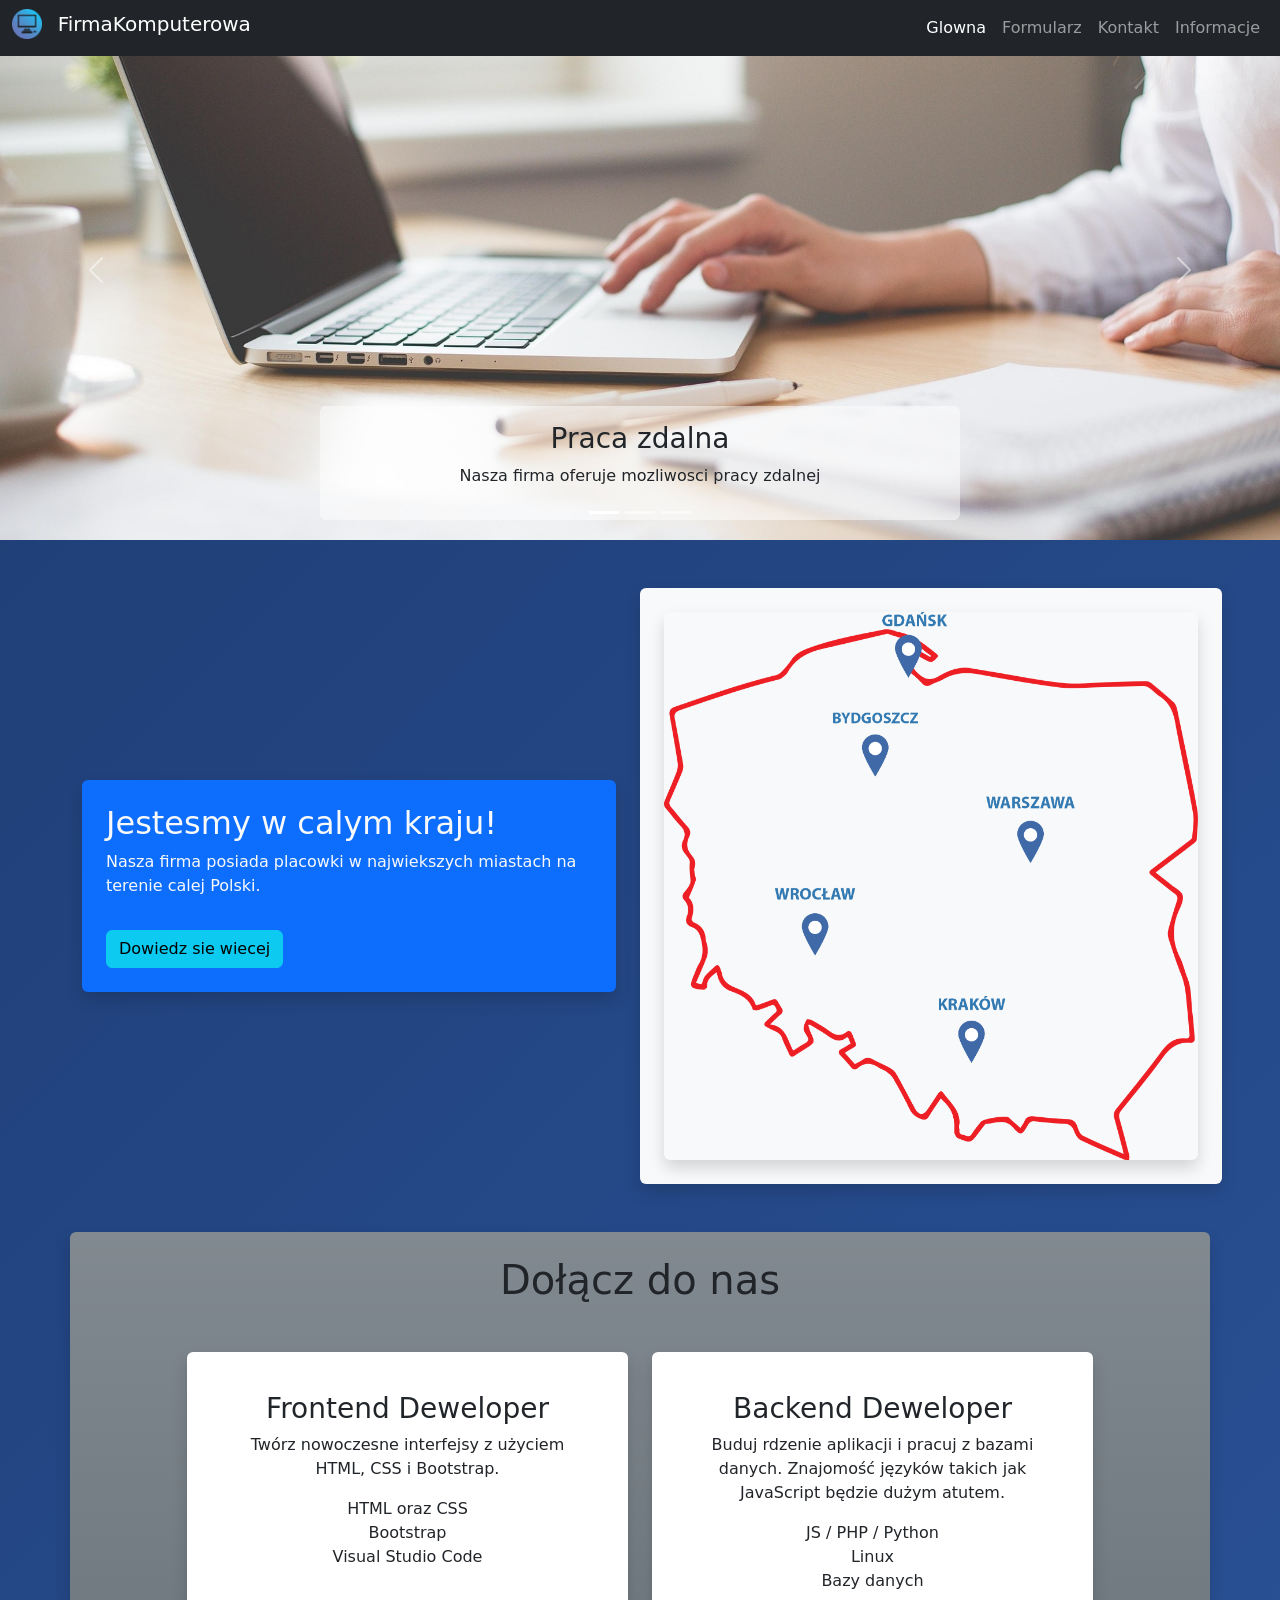
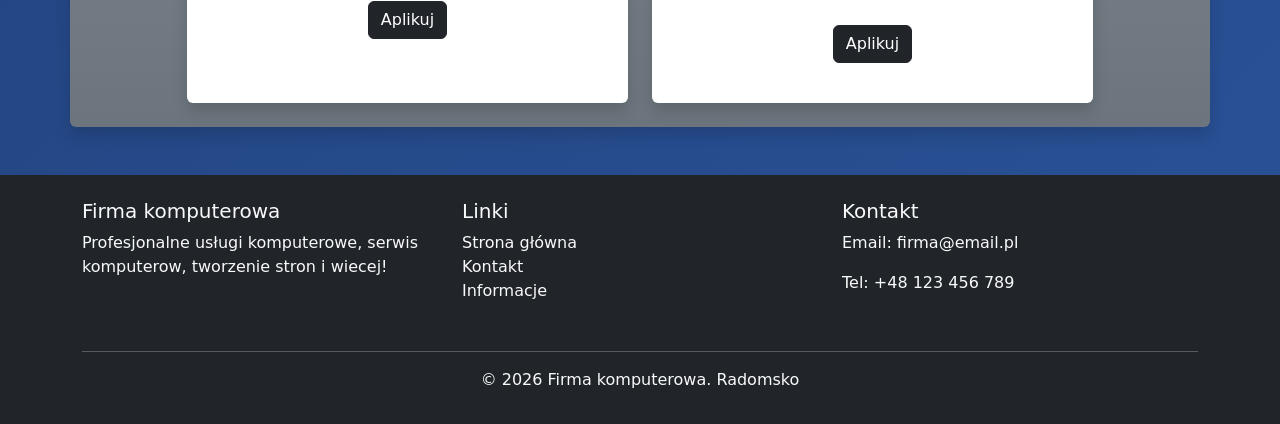
==== index.html @ c085c3e0 "komit" ====
<!DOCTYPE html>
<html lang="pl">
<head>
    <meta charset="UTF-8">
    <meta name="viewport" content="width=device-width, initial-scale=1.0">
    <title>Strona glowna</title>
    <link rel="icon" href="images/logo.jpg" type="image/jpg">
    <link rel="stylesheet" href="style.css">
    <link rel="stylesheet" href="bootstrap-5.3.8-dist/css/bootstrap.min.css">
    <script src="https://cdn.jsdelivr.net/npm/bootstrap@5.3.3/dist/js/bootstrap.bundle.min.js"></script>
</head>
<body class="bg-wlasne  min-vh-100">
<nav class="navbar navbar-expand-sm bg-dark navbar-dark fixed-top">
  <div class="container-fluid">
    <h4>
      <img src="images/logo.jpg" alt="logo" width="30" class="me-2">
    <a class="navbar-brand" href="index.html">FirmaKomputerowa</a>
    </h4>
    <button class="navbar-toggler" type="button" data-bs-toggle="collapse" data-bs-target="#navbarNav">
      <span class="navbar-toggler-icon"></span>
    </button>
    <ul class="navbar-nav">
      <li class="nav-item">
        <a class="nav-link active" href="index.html">Glowna</a>
      </li>
     <li class="nav-item">
        <a class="nav-link" href="formularz.html">Formularz</a>
      </li>
      <li class="nav-item">
        <a class="nav-link" href="kontakt.html">Kontakt</a>
      </li>
      <li class="nav-item">
        <a class="nav-link" href="informacje.html">Informacje</a>
      </li>
    </ul>
  </div>
</nav>
<div id="demo" class="carousel slide w-100 overflow-hidden" data-bs-ride="carousel">
  <div class="carousel-indicators">
    <button type="button" data-bs-target="#demo" data-bs-slide-to="0" class="active"></button>
    <button type="button" data-bs-target="#demo" data-bs-slide-to="1"></button>
    <button type="button" data-bs-target="#demo" data-bs-slide-to="2"></button>
  </div>
  <div class="carousel-inner">
    <div class="carousel-item active">
      <img src="images/laptop.jpg" alt="laptop" class="d-block w-100 object-fit-cover" style="height:60vh;">
      <div class="carousel-caption bg-white bg-opacity-50 p-3 rounded shadow-efekt w-50 mx-auto">
        <h3 class="text-dark">Praca zdalna</h3>
        <p class="text-dark">Nasza firma oferuje mozliwosci pracy zdalnej</p>
      </div>
    </div>
    <div class="carousel-item">
      <img src="images/mac.jpg" alt="komputer" class="d-block w-100 object-fit-cover" style="height:60vh;">
        <div class="carousel-caption bg-white bg-opacity-50 p-3 rounded shadow-efekt w-50 mx-auto">
        <h3 class="text-dark">Najlepszy sprzet</h3>
        <p class="text-dark">Nasza firma oferuje najlepszy sprzet komputerowy</p>
      </div>
    </div>
        <div class="carousel-item">
        <img src="images/aparat.jpg" alt="aparat" class="d-block w-100 object-fit-cover" style="height:60vh;">
        <div class="carousel-caption bg-white bg-opacity-50 p-3 rounded shadow-efekt w-50 mx-auto">
        <h3 class="text-dark">Narzedzia</h3>
        <p class="text-dark">Nasza firma jest zaopatrzona w najnowsze narzędzia pracy</p>
        </div>
  </div>
  <button class="carousel-control-prev" type="button" data-bs-target="#demo" data-bs-slide="prev">
    <span class="carousel-control-prev-icon"></span>
  </button>
  <button class="carousel-control-next" type="button" data-bs-target="#demo" data-bs-slide="next">
    <span class="carousel-control-next-icon"></span>
  </button>
</div>
</div>
</div>
<div class="container my-5">
  <div class="row align-items-center gx-5">
    <div class="col-md-6">
      <div class="bg-primary p-4 rounded shadow text-light">
        <h2>Jestesmy w calym kraju!</h2>
        <p>Nasza firma posiada placowki w najwiekszych miastach na terenie calej Polski.</p>
        <a href="informacje.html" class="btn btn-info mt-3">Dowiedz sie wiecej</a>
      </div>
    </div>
    <div class="col-md-6 bg-light p-4 rounded shadow">
      <img src="images/mapa.jpg" class="img-fluid rounded shadow" alt="mapa">
    </div>
  </div>
</div>
<div class="container my-5 bg-secondary bg-gradient p-4 rounded shadow">
  <h1 class="text-center mb-5">Dołącz do nas</h1>
  <div class="row g-4 justify-content-center">
    <div class="col-md-5">
      <div class="card h-100 shadow border-0 text-center p-4">
        <div class="card-body">
          <h3 class="card-title">Frontend Deweloper</h3>
          <p class="card-text">
            Twórz nowoczesne interfejsy z użyciem HTML, CSS i Bootstrap.
          </p>
          <ul class="list-unstyled">
            <li> HTML oraz CSS </li>
            <li> Bootstrap </li>
            <li>Visual Studio Code</li>
          </ul>
          <a href="formularz.html" class="btn btn-dark mt-3">Aplikuj</a>
        </div>
      </div>
    </div>
    <div class="col-md-5">
      <div class="card h-100 shadow border-0 text-center p-4">
        <div class="card-body">
          <h3 class="card-title">Backend Deweloper</h3>
          <p class="card-text">
            Buduj rdzenie aplikacji i pracuj z bazami danych. Znajomość języków takich jak JavaScript będzie dużym atutem.
          </p>
          <ul class="list-unstyled">
            <li>JS / PHP / Python</li>
            <li>Linux </li>
            <li> Bazy danych</li>
          </ul>
          <a href="formularz.html" class="btn btn-dark mt-3">Aplikuj</a>
        </div>
      </div>
    </div>
  </div>
</div>
<footer class="bg-dark text-light pt-4 mt-5">
  <div class="container">
    <div class="row">
      <div class="col-md-4 mb-3">
        <h5>Firma komputerowa</h5>
        <p>Profesjonalne usługi komputerowe, serwis komputerow, tworzenie stron i wiecej!</p>
      </div>
      <div class="col-md-4 mb-3">
        <h5>Linki</h5>
        <ul class="list-unstyled">
          <li><a href="index.html" class="text-light text-decoration-none">Strona główna</a></li>
          <li><a href="kontakt.html" class="text-light text-decoration-none">Kontakt</a></li>
          <li><a href="informacje.html" class="text-light text-decoration-none">Informacje</a></li>
        </ul>
      </div>
      <div class="col-md-4 mb-3">
        <h5>Kontakt</h5>
        <p>Email: firma@email.pl</p>
        <p>Tel: +48 123 456 789</p>
      </div>
    </div>
    <hr class="bg-light">
    <div class="text-center pb-3">
      <p>&copy; 2026 Firma komputerowa. Radomsko</p>
    </div>
  </div>
</footer>
</body>
</html>
---- style.css ----
.efekt{
    backdrop-filter: blur(10px);
    border: 1px solid rgba(255, 255, 255, 0.3);
}
.bg-wlasne{
    background: linear-gradient(135deg, #1e3c72, #2a5298);
}
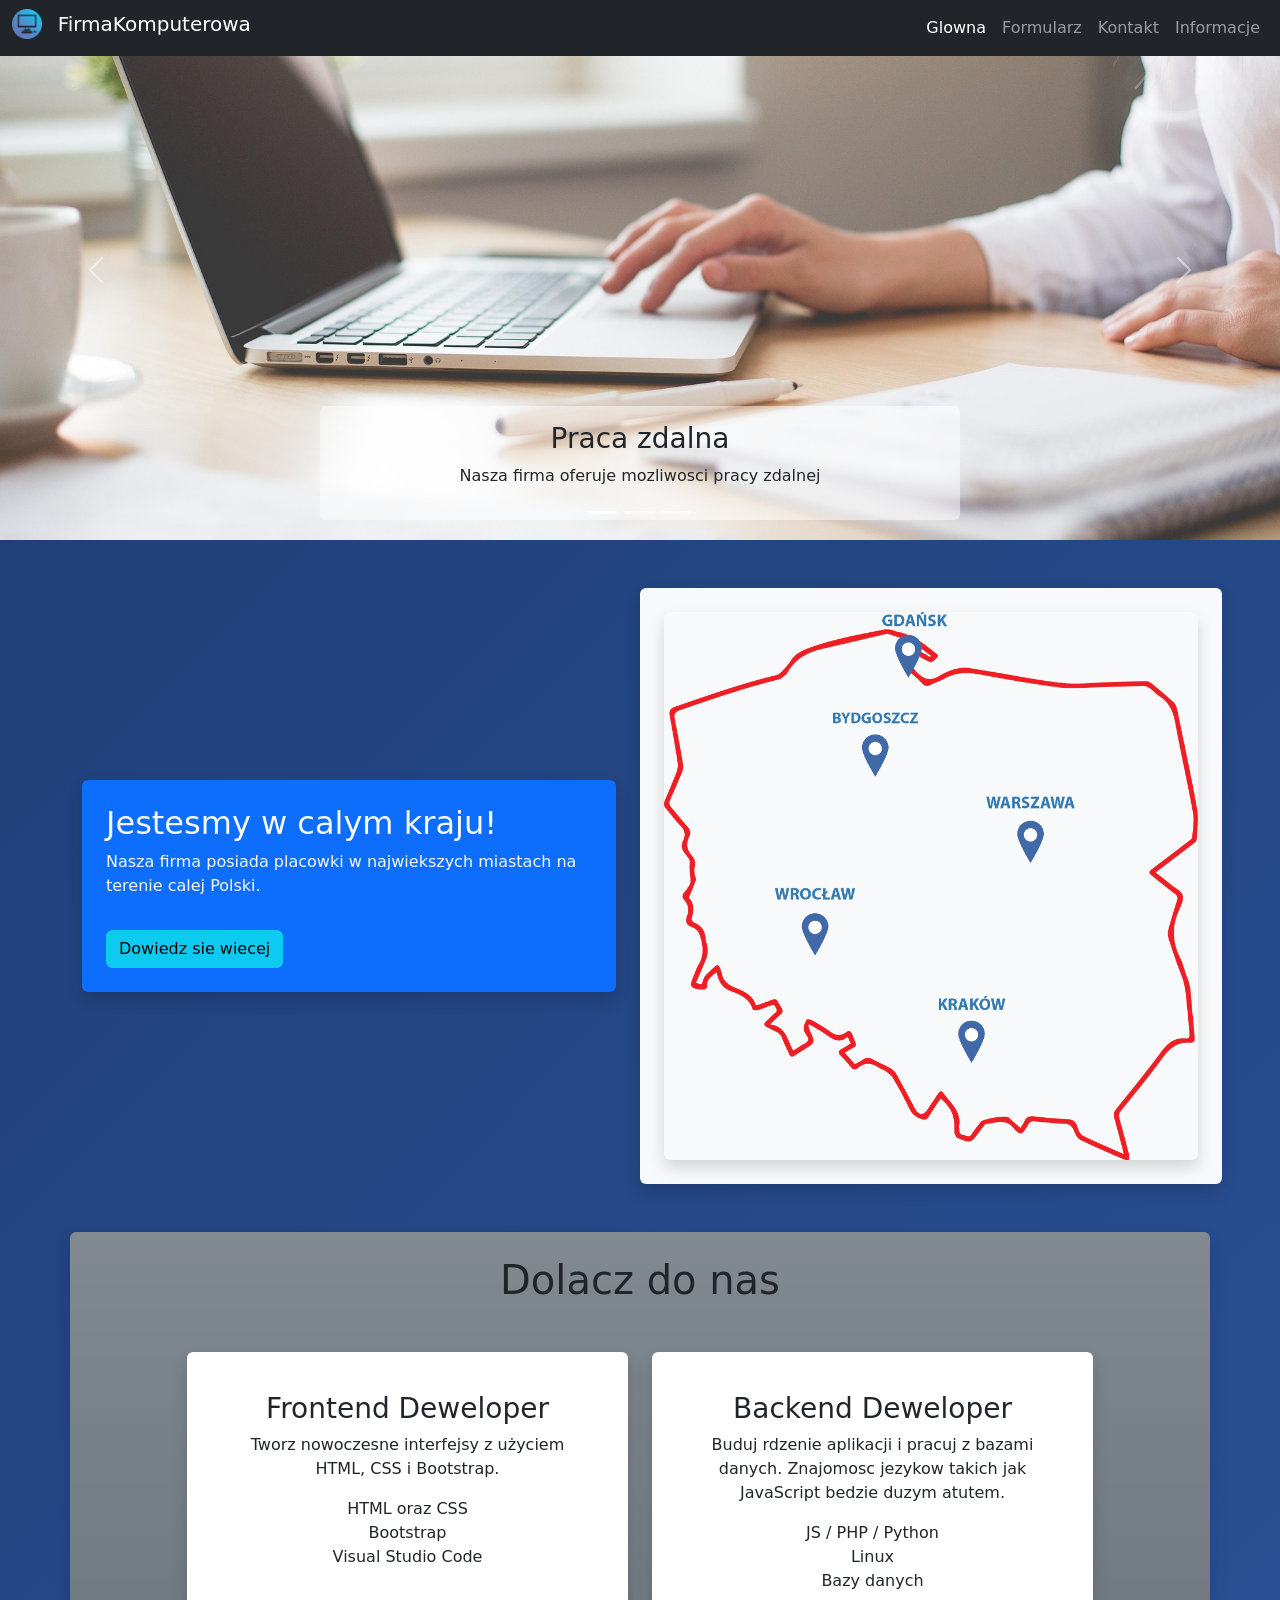
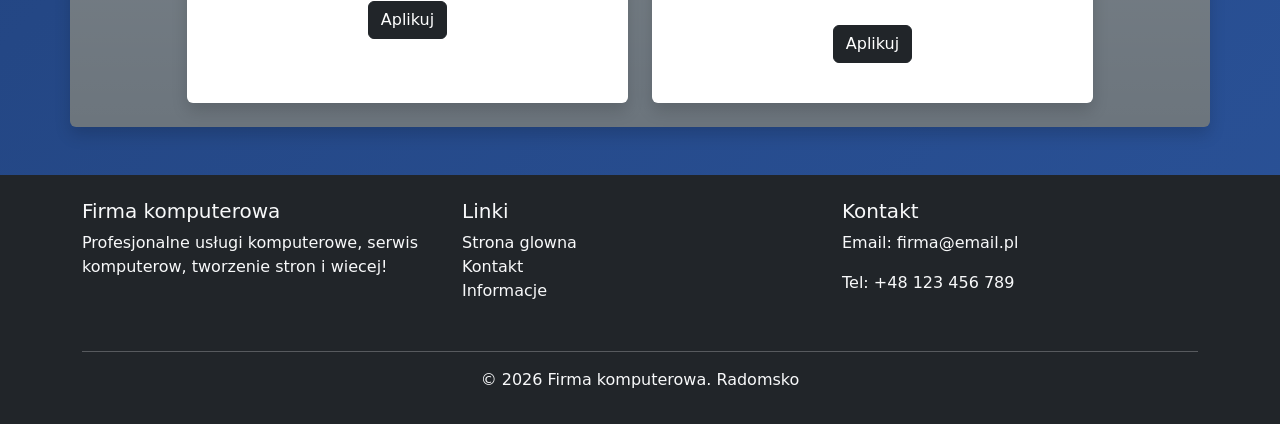
==== commit 5b32a0db: "Correct Polish language typos in index.html" ====
--- a/index.html
+++ b/index.html
@@ -87,14 +87,14 @@
   </div>
 </div>
 <div class="container my-5 bg-secondary bg-gradient p-4 rounded shadow">
-  <h1 class="text-center mb-5">Dołącz do nas</h1>
+  <h1 class="text-center mb-5">Dolacz do nas</h1>
   <div class="row g-4 justify-content-center">
     <div class="col-md-5">
       <div class="card h-100 shadow border-0 text-center p-4">
         <div class="card-body">
           <h3 class="card-title">Frontend Deweloper</h3>
           <p class="card-text">
-            Twórz nowoczesne interfejsy z użyciem HTML, CSS i Bootstrap.
+            Tworz nowoczesne interfejsy z użyciem HTML, CSS i Bootstrap.
           </p>
           <ul class="list-unstyled">
             <li> HTML oraz CSS </li>
@@ -110,7 +110,7 @@
         <div class="card-body">
           <h3 class="card-title">Backend Deweloper</h3>
           <p class="card-text">
-            Buduj rdzenie aplikacji i pracuj z bazami danych. Znajomość języków takich jak JavaScript będzie dużym atutem.
+            Buduj rdzenie aplikacji i pracuj z bazami danych. Znajomosc jezykow takich jak JavaScript bedzie duzym atutem.
           </p>
           <ul class="list-unstyled">
             <li>JS / PHP / Python</li>
@@ -133,7 +133,7 @@
       <div class="col-md-4 mb-3">
         <h5>Linki</h5>
         <ul class="list-unstyled">
-          <li><a href="index.html" class="text-light text-decoration-none">Strona główna</a></li>
+          <li><a href="index.html" class="text-light text-decoration-none">Strona glowna</a></li>
           <li><a href="kontakt.html" class="text-light text-decoration-none">Kontakt</a></li>
           <li><a href="informacje.html" class="text-light text-decoration-none">Informacje</a></li>
         </ul>
@@ -151,4 +151,4 @@
   </div>
 </footer>
 </body>
-</html>+</html>
